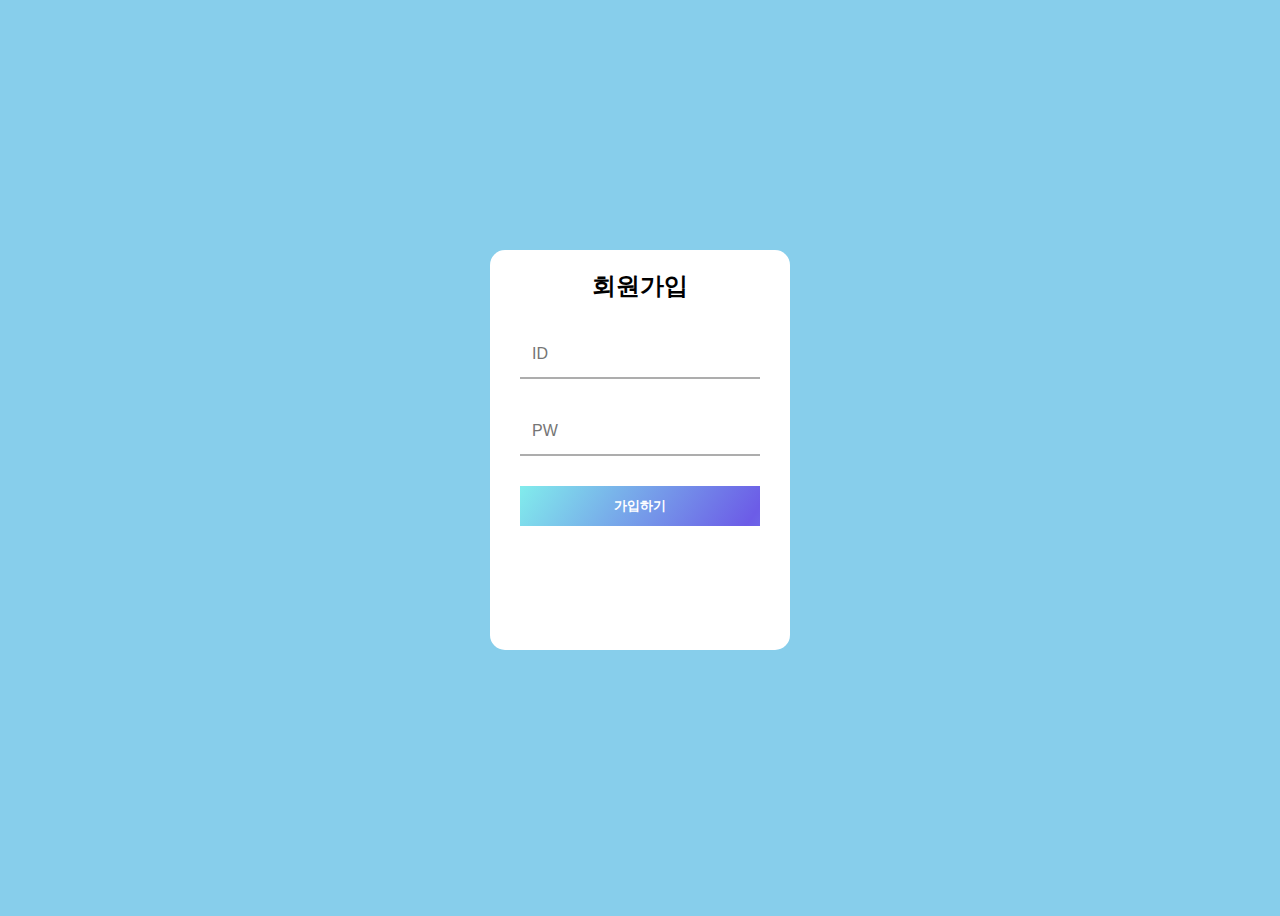
==== re.html @ 39c4b28c "Update re.html" ====
<DOCTYPE HTML5>
  <html>
    <head>
    </head>
    <style>
      body {background: skyblue; width: 100%; height: 100%;}
      section { width: 20%; height: 30%; position: absolute; left: 42%; top: 42%; background: whitesmoke; border-radius: 20px 20px 20px 20px;}
      .loginForm {position: absolute; width: 300px; height:400px; padding: 30px,20px; background-color: #FFFFFF; text-align: center; top:50%; left: 50%; transform: translate(-50%,-50%); border-radius: 15px;}
      .registerForm {position: absolute; width: 300px; height:400px; padding: 30px,20px; background-color: #FFFFFF; text-align: center; top:50%; left: 50%; transform: translate(-50%,-50%); border-radius: 15px;}
      .idForm {border-bottom: 2px solid #adadad; margin: 30px; padding: 10px 10px;}
      .passForm {border-bottom: 2px solid #adadad; margin: 30px; padding: 10px 10px;}
      .id {width: 100%; border: none; outline: none; color: #636e72; font-size: 16px; height: 25px; background: none;}
      .pw {width: 100%; border: none; outline: none; color: #636e72; font-size: 16px; height: 25px; background: none;}
      .btn {position: relative; left: 40%; transform: translateX(-50%); margin-bottom: 40px; width: 80%; height: 40px; background: linear-gradient(125deg,#81ecec,#6c5ce7,#81ecec); background-position: left; background-size: 200%; color:white; font-weight: bold; border:none; cursor:pointer; transition: 0.4s; display: inline;}
      .btn:hover{background-position: right;}
      .bottomText{text-align: center;}
    </style>
      <form id="re" class="registerForm">
        <h2>회원가입</h2>
        <div class="idForm">
          <input type="email" class="id" placeholder="ID">
        </div>
        <div class="passForm">
          <input type="password" class="pw" placeholder="PW">
        </div>
        <button type="button" class="btn" onclick="button()">
          가입하기
        </button>
      </form>

  </html>
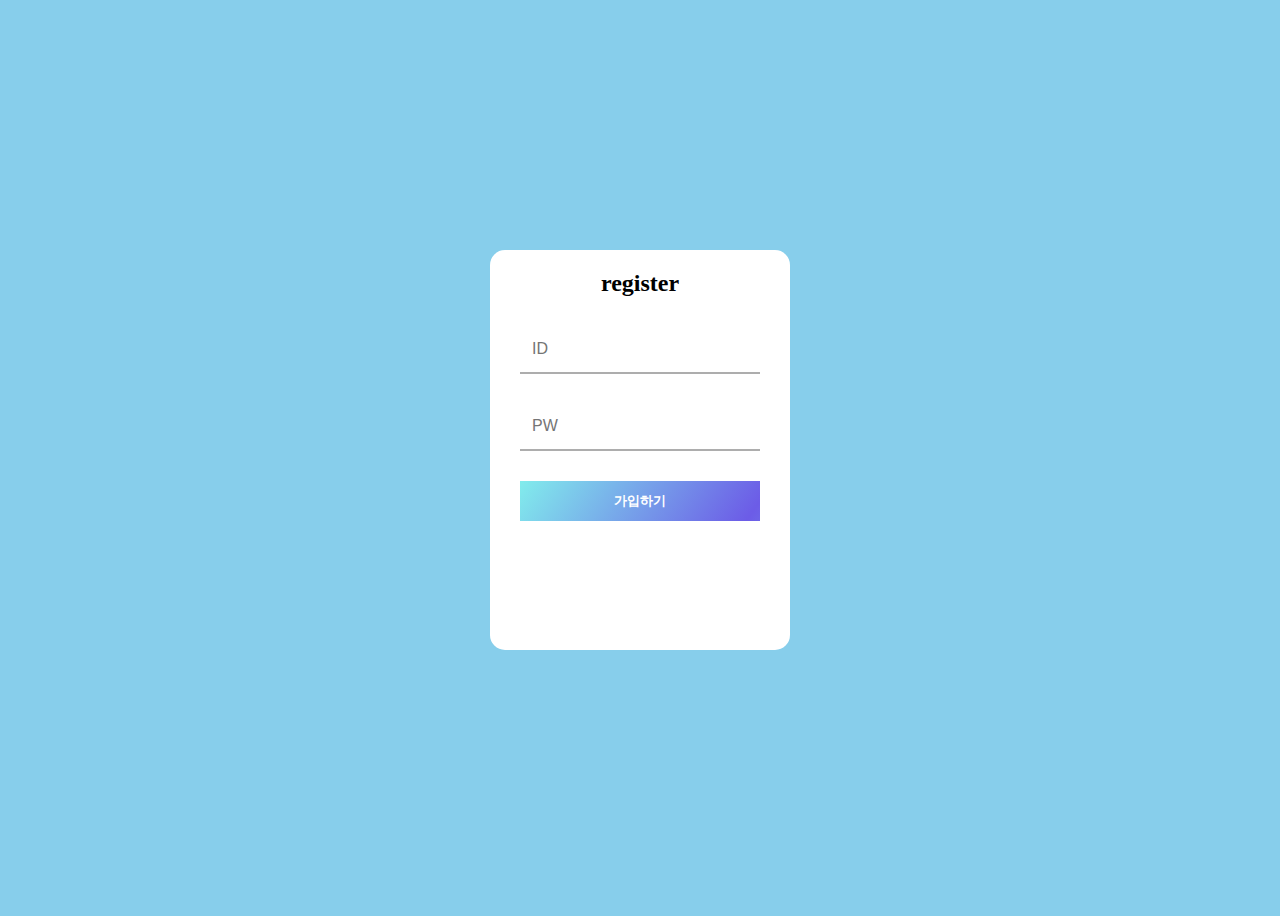
==== commit 2a7b3d9b: "Update re.html" ====
--- a/re.html
+++ b/re.html
@@ -1,4 +1,4 @@
-<DOCTYPE HTML5>
+<DOCTYPE html>
   <html>
     <head>
     </head>
@@ -16,7 +16,7 @@
       .bottomText{text-align: center;}
     </style>
       <form id="re" class="registerForm">
-        <h2>회원가입</h2>
+        <h2>register</h2>
         <div class="idForm">
           <input type="email" class="id" placeholder="ID">
         </div>
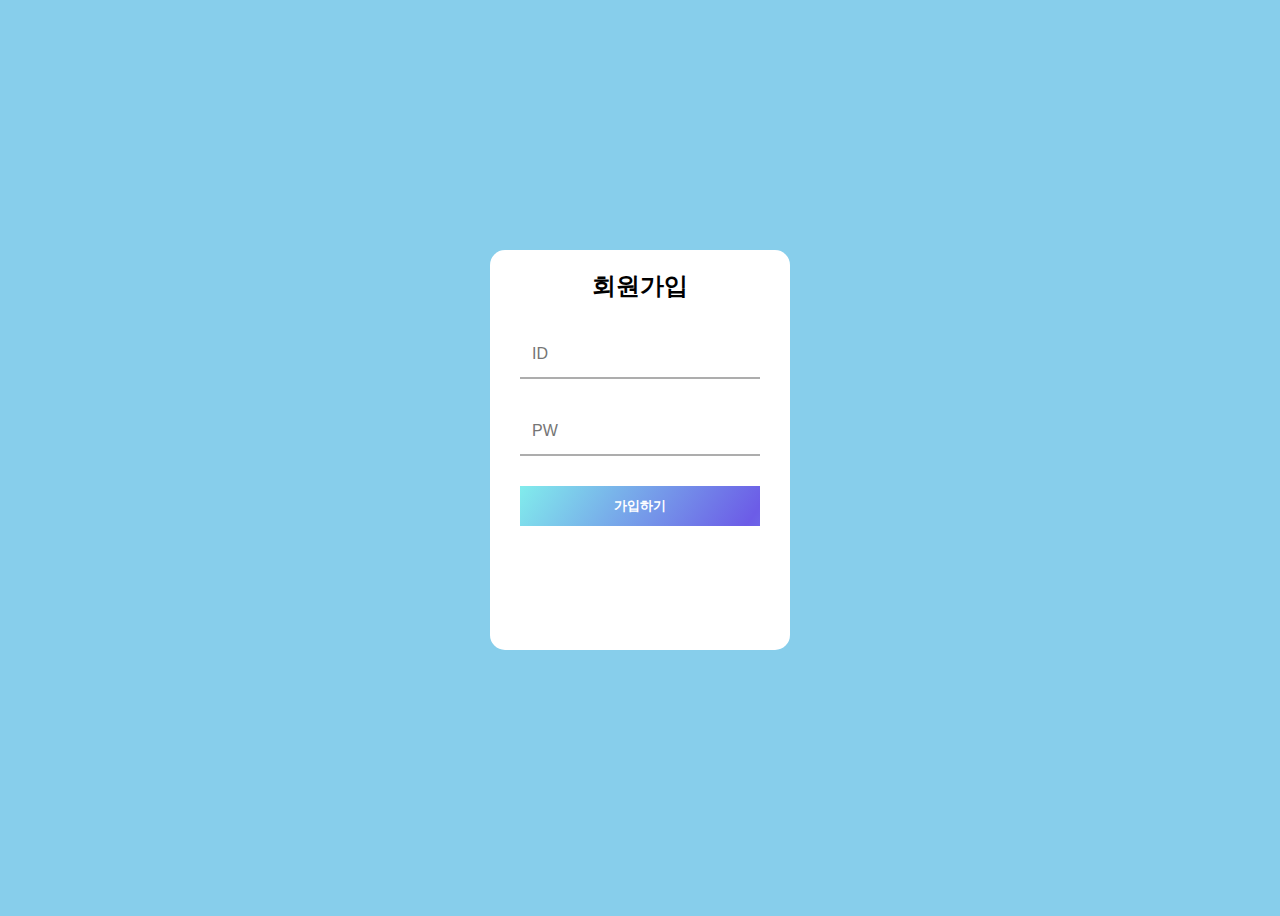
==== commit 0d5bc162: "Update re.html" ====
--- a/re.html
+++ b/re.html
@@ -16,7 +16,7 @@
       .bottomText{text-align: center;}
     </style>
       <form id="re" class="registerForm">
-        <h2>register</h2>
+        <h2>회원가입</h2>
         <div class="idForm">
           <input type="email" class="id" placeholder="ID">
         </div>
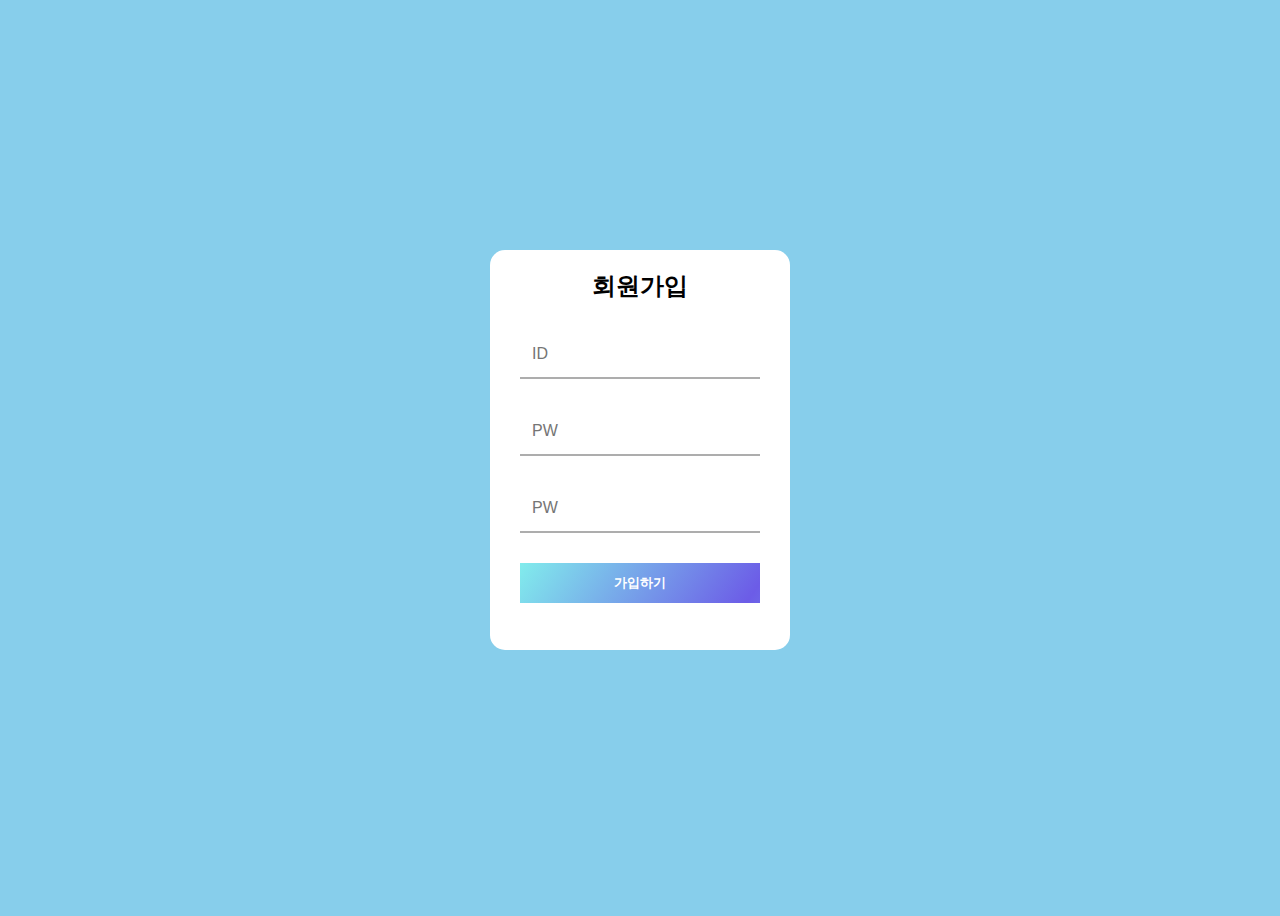
==== commit 781fc60c: "Update re.html" ====
--- a/re.html
+++ b/re.html
@@ -1,6 +1,7 @@
 <DOCTYPE html>
   <html>
     <head>
+      <meta name="viewport" content="width=device-width, initial-scale=1.0, maximum-scale=1.0, user-scalable=0">
     </head>
     <style>
       body {background: skyblue; width: 100%; height: 100%;}
@@ -23,6 +24,9 @@
         <div class="passForm">
           <input type="password" class="pw" placeholder="PW">
         </div>
+        <div class="passForm">
+          <input type="password" class="pw" placeholder="PW">
+        </div>
         <button type="button" class="btn" onclick="button()">
           가입하기
         </button>
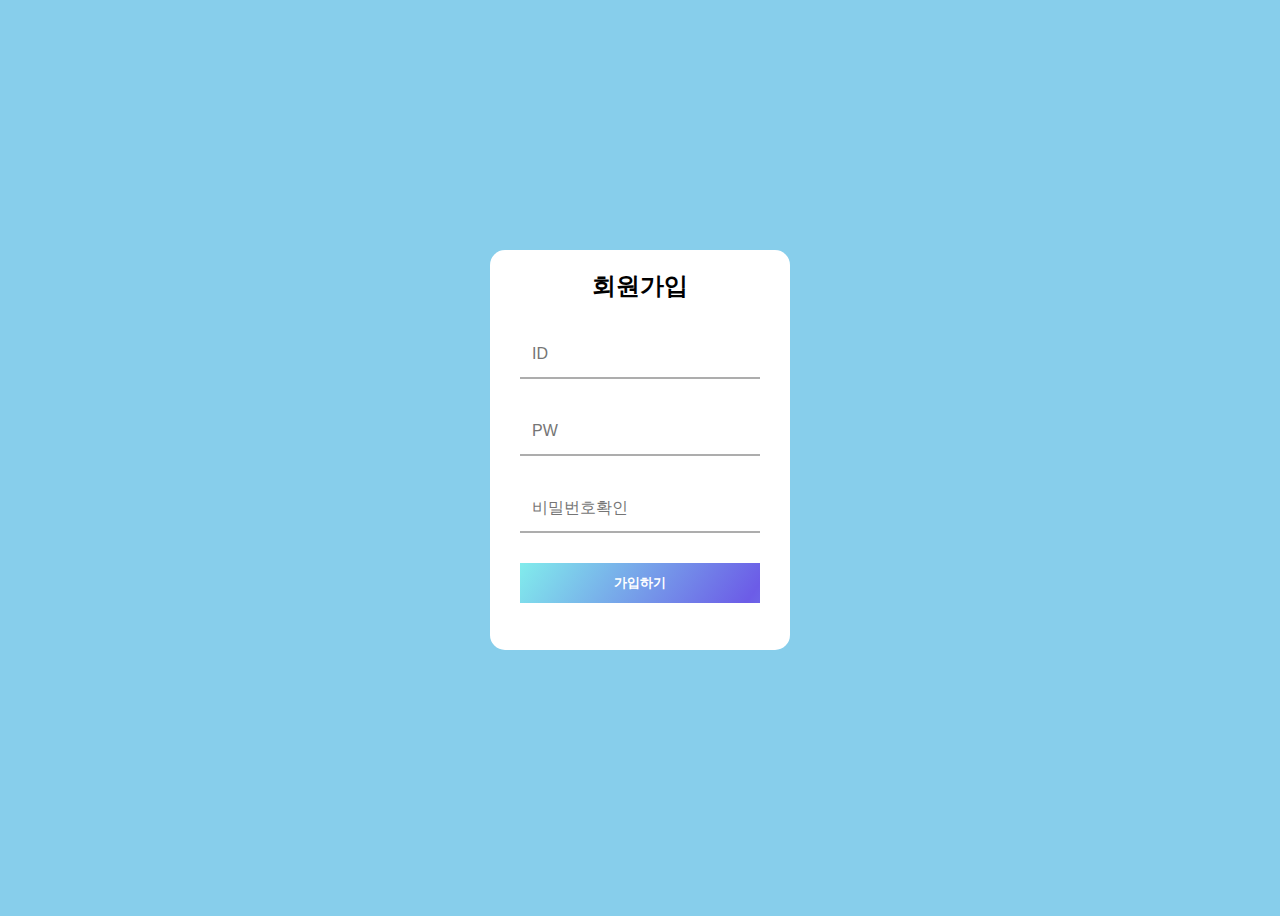
==== commit 8bd269dc: "Update re.html" ====
--- a/re.html
+++ b/re.html
@@ -25,7 +25,7 @@
           <input type="password" class="pw" placeholder="PW">
         </div>
         <div class="passForm">
-          <input type="password" class="pw" placeholder="PW">
+          <input type="password" class="pw" placeholder="비밀번호확인">
         </div>
         <button type="button" class="btn" onclick="button()">
           가입하기
